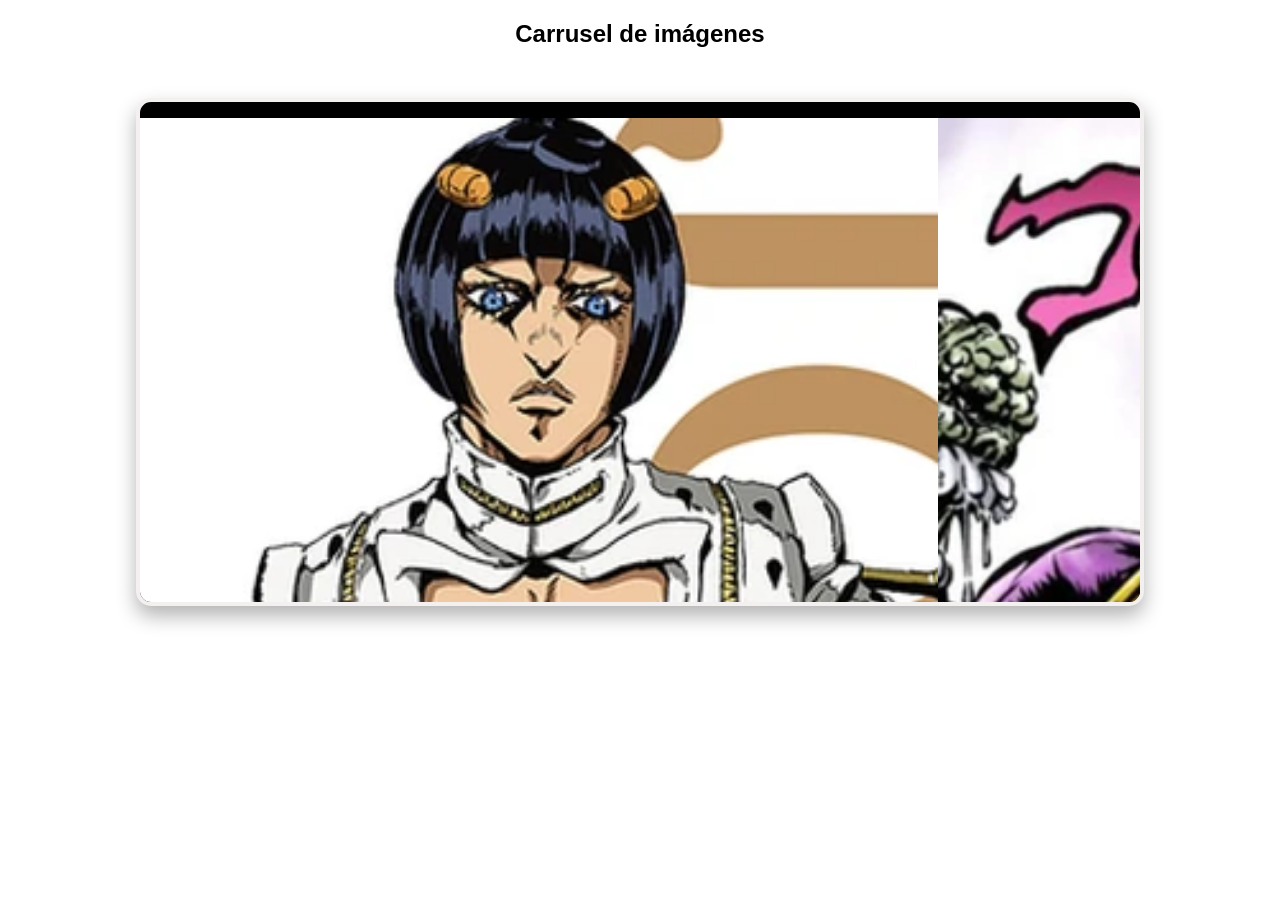
==== index1.html @ 4e8feb19 "carrusel" ====
<!DOCTYPE html>
<html lang="es">
<head>
  <meta charset="UTF-8">
  <title>Carrusel</title>
  <link rel="stylesheet" href="style.css">
</head>
<body>

<h2 class="titulo">Carrusel de imágenes</h2>

<div class="slider-box">
  <ul>
    <li><img src="Bruno_Bucciarati.webp"></li>
    <li><img src="Dio_Brando_Phantom_Blood.webp"></li>
    <li><img src="Narancia_bluray.webp"></li>
    <li><img src="giorno.webp"></li>
    <li><img src="guido-mista.webp"></li>7
  </ul>
</div>

</body>
</html>
---- style.css ----
body {
  font-family: Arial;
  text-align: center;
}

.titulo {
  margin: 20px;
}

.slider-box {
  width: 1000px;
  height: 500px;
  margin: 50px auto;
  overflow: hidden;

  /* 👇 ESTO CREA EL CUADRO */
  border: 4px solid rgb(245, 240, 240);
  border-radius: 15px;
  box-shadow: 0 10px 20px rgba(0,0,0,0.3);
  background: #000; /* opcional */
}

.slider-box ul {
  display: flex;
  padding: 0;
  width: 400%;
  animation: slide 16s infinite ease-in-out;
}

.slider-box li {
  list-style: none;
  width: 100%;
}

.slider-box img {
  width: 100%;
  height: 100%;
  object-fit: cover;
}

/* Animación */
@keyframes slide {
  0% { margin-left: 0%; }
  25% { margin-left: -100%; }
  50% { margin-left: -200%; }
  75% { margin-left: -300%; }
  100% { margin-left: 0%; }
}
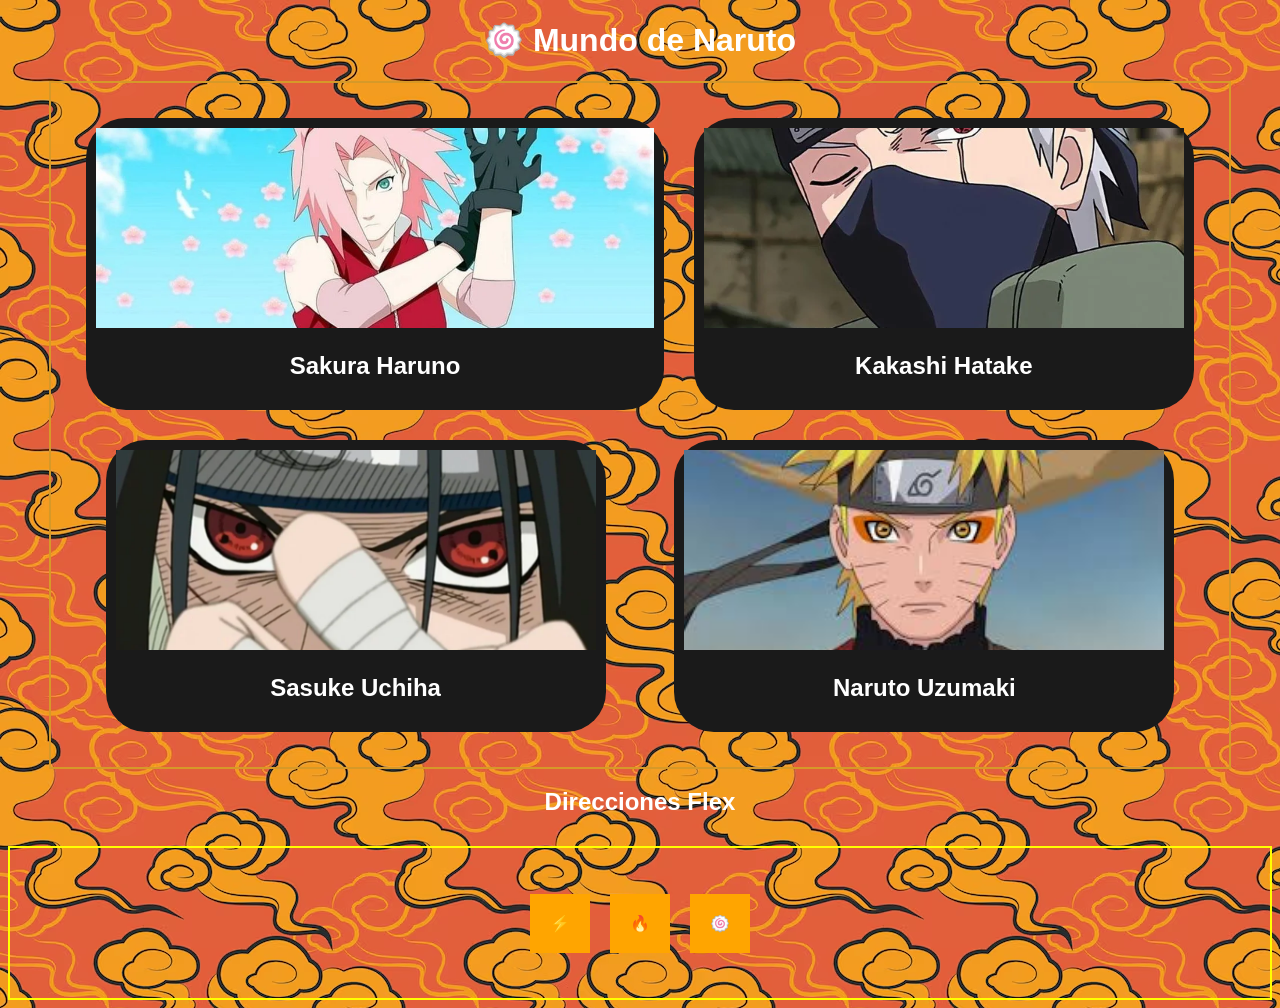
==== commit 85214128: "Actualizacion" ====
--- a/index1.html
+++ b/index1.html
@@ -1,23 +1,48 @@
 <!DOCTYPE html>
 <html lang="es">
 <head>
-  <meta charset="UTF-8">
-  <title>Carrusel</title>
-  <link rel="stylesheet" href="style.css">
+    <meta charset="UTF-8">
+    <title>Naruto Flexbox</title>
+    <link rel="stylesheet" href="style.css">
 </head>
 <body>
 
-<h2 class="titulo">Carrusel de imágenes</h2>
+    <h1>🍥 Mundo de Naruto</h1>
 
-<div class="slider-box">
-  <ul>
-    <li><img src="Bruno_Bucciarati.webp"></li>
-    <li><img src="Dio_Brando_Phantom_Blood.webp"></li>
-    <li><img src="Narancia_bluray.webp"></li>
-    <li><img src="giorno.webp"></li>
-    <li><img src="guido-mista.webp"></li>7
-  </ul>
-</div>
+    <!-- CONTENEDOR PRINCIPAL -->
+    <div class="contenedor">
+
+        <!-- TARJETAS -->
+        <div class="card naruto">
+            <img src="naruto.jfif" height="320" width="320">
+            <h2>Naruto Uzumaki</h2>
+        </div>
+
+        <div class="card sasuke">
+            <img src="sasuke.webp" height="320" width="320">
+            <h2>Sasuke Uchiha</h2>
+        </div>
+
+        <div class="card sakura">
+            <img src="sakura.webp" height="320" width="320">
+            <h2>Sakura Haruno</h2>
+        </div>
+
+        <div class="card kakashi">
+            <img src="kakashi.webp" height="320" width="320">
+            <h2>Kakashi Hatake</h2>
+        </div>
+
+    </div>
+
+    <h2>Direcciones Flex</h2>
+
+    <!-- SEGUNDO CONTENEDOR -->
+    <div class="direcciones">
+        <div class="box">🍥</div>
+        <div class="box">🔥</div>
+        <div class="box">⚡</div>
+    </div>
 
 </body>
 </html>
--- a/style.css
+++ b/style.css
@@ -1,48 +1,111 @@
+/* =========================
+   ESTILO GENERAL
+========================= */
+
 body {
-  font-family: Arial;
-  text-align: center;
+    font-family: Arial;
+    background-color: #b6adad;
+    background-image: url(naruto-fondo.avif);
+    color: white;
+    text-align: center;
 }
 
-.titulo {
-  margin: 20px;
+/* =========================
+   CONTENEDOR PRINCIPAL
+========================= */
+
+.contenedor {
+    display: flex;
+
+    /* DIRECCIÓN */
+    flex-direction: row; 
+
+    /* ESPACIADO */
+    justify-content: space-around;
+
+    /* ALINEACIÓN */
+    align-items: center;
+
+    /* PERMITIR SALTO */
+    flex-wrap: wrap;
+
+    align-content: center;
+    width: 90%;
+    margin: auto;
+    padding: 30px;
+
+    border: 2px solid rgb(214, 153, 40);
+    padding: 20px;
 }
 
-.slider-box {
-  width: 1000px;
-  height: 500px;
-  margin: 50px auto;
-  overflow: hidden;
+/* =========================
+   TARJETAS
+========================= */
 
-  /* 👇 ESTO CREA EL CUADRO */
-  border: 4px solid rgb(245, 240, 240);
-  border-radius: 15px;
-  box-shadow: 0 10px 20px rgba(0,0,0,0.3);
-  background: #000; /* opcional */
+.card {
+    background-color: #1a1a1a;
+    margin: 15px;
+    padding: 10px;
+    width: 580px;
+
+    /* tamaño base */
+    flex-basis: 480px;
+
+    border-radius: 40px;
 }
 
-.slider-box ul {
-  display: flex;
-  padding: 0;
-  width: 400%;
-  animation: slide 16s infinite ease-in-out;
+/* IMÁGENES */
+.card img {
+    width: 100%;
+    height: 200px;
+    object-fit: cover;
 }
 
-.slider-box li {
-  list-style: none;
-  width: 100%;
+/* ORDER (cambia posición) */
+.naruto {
+    order: 2;
 }
 
-.slider-box img {
-  width: 100%;
-  height: 100%;
-  object-fit: cover;
+.sasuke {
+    order: 1;
 }
 
-/* Animación */
-@keyframes slide {
-  0% { margin-left: 0%; }
-  25% { margin-left: -100%; }
-  50% { margin-left: -200%; }
-  75% { margin-left: -300%; }
-  100% { margin-left: 0%; }
+/* FLEX GROW */
+.sakura {
+    flex-grow: 1;
+}
+
+/* FLEX SHRINK */
+.kakashi {
+    flex-shrink: 1;
+}
+
+/* ALIGN SELF (individual) */
+.sasuke {
+    align-self: flex-end;
+}
+
+/* =========================
+   SEGUNDO CONTENEDOR
+========================= */
+
+.direcciones {
+    display: flex;
+
+    /* prueba diferentes */
+    flex-direction: row-reverse;
+
+    justify-content: center;
+    align-items: center;
+
+    border: 2px solid yellow;
+    margin-top: 30px;
+    height: 150px;
+}
+
+/* CAJAS */
+.box {
+    background-color: orange;
+    margin: 10px;
+    padding: 20px;
 }
